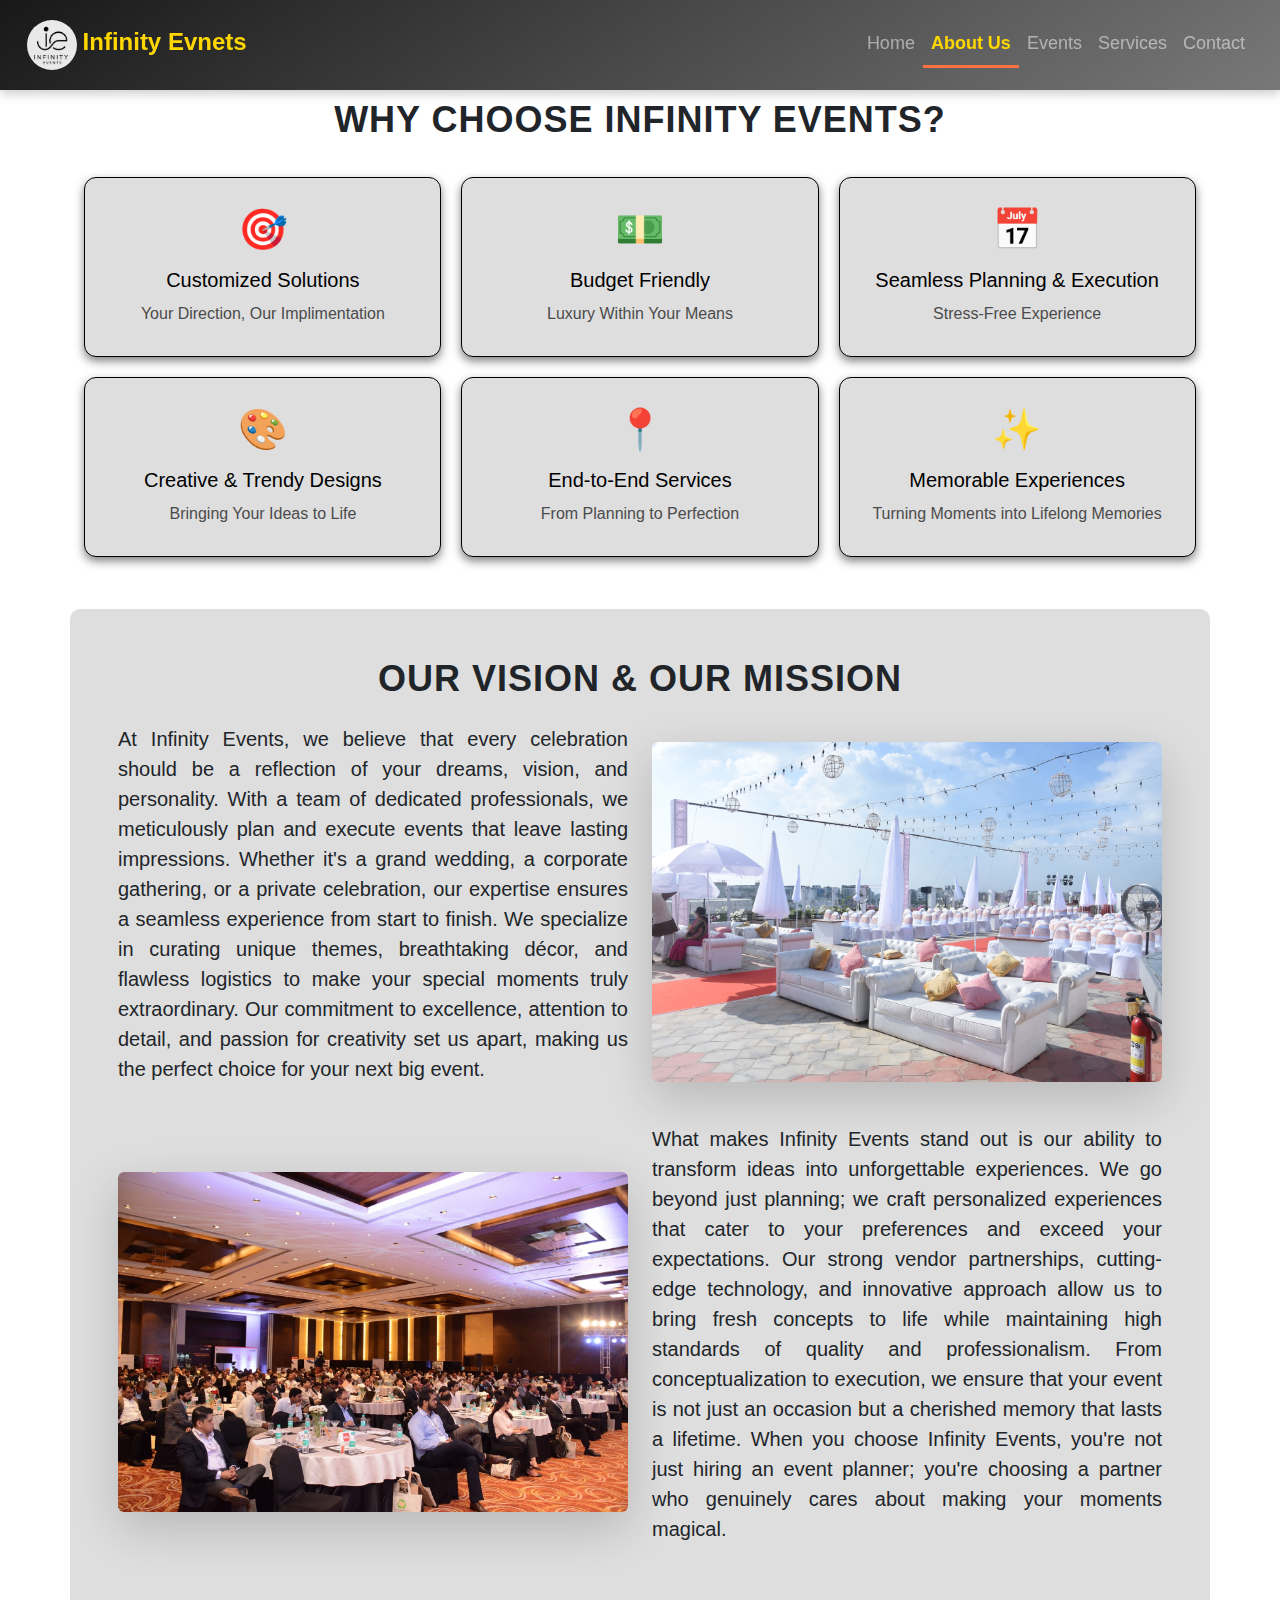
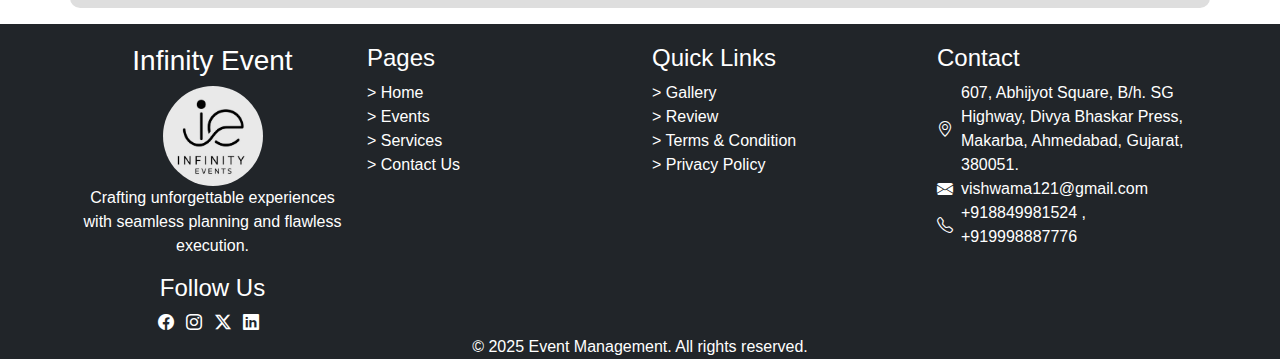
==== about.html @ 6bc52f14 "update" ====
<html>

<head>
    <meta charset="UTF-8">
    <meta name="viewport" content="width=device-width, initial-scale=1.0">
    <title>Event Management</title>
    <link href="https://cdn.jsdelivr.net/npm/bootstrap@4.6.2/dist/css/bootstrap.min.css" rel="stylesheet">
    <link rel="stylesheet" href="https://cdn.jsdelivr.net/npm/bootstrap@5.3.0/dist/css/bootstrap.min.css">
    <link href="https://cdn.jsdelivr.net/npm/bootstrap-icons/font/bootstrap-icons.css" rel="stylesheet">
    <link rel="stylesheet" href="css/about.css">
    <link rel="stylesheet" href="css/navbar-footer.css">

    <script defer src="js/script.js"></script>
</head>

<body>
    <div id="home1"></div>
    <!-- Navbar -->
    <nav class="navbar navbar-expand-lg navbar-dark fixed-top">
        <div class="container-fluid">
            <a class="navbar-brand" href="#">
                <img src="images/logo.png" alt="Logo" width="50" class="rounded-pill"> <span>Infinity Evnets</span>
            </a>
            <button class="navbar-toggler" type="button" data-bs-toggle="collapse" data-bs-target="#navbarNav">
                <span class="navbar-toggler-icon"></span>
            </button>
            <div class="collapse navbar-collapse" id="navbarNav">
                <ul class="navbar-nav ms-auto">
                    <li class="nav-item"><a class="nav-link " href="index.html">Home</a></li>
                    <li class="nav-item"><a class="nav-link active" href="about.html">About Us</a></li>
                    <li class="nav-item"><a class="nav-link" href="events.html">Events</a></li>
                    <li class="nav-item"><a class="nav-link" href="services.html">Services</a></li>
                    <li class="nav-item"><a class="nav-link" href="contact.html">Contact</a></li>
                </ul>
            </div>
        </div>
    </nav>

    <!-- Two Sections with Text & Image -->
    <div class="container pt-5 pb-3 text-white choose-section ">
        <h2 class="mb-4 text-dark choose-title">Why Choose Infinity Events?</h2>
        <div class="row align-items-center mb-4 choose-container">
            <div class="choose-card">
                <h1 >🎯</h1>
                <h5 >Customized Solutions</h5>
                <p >Your Direction, Our Implimentation</p>
            </div>
            <div class="choose-card">
                <h1 >💵</h1>
                <h5 >Budget Friendly</h5>
                <p >Luxury Within Your Means</p>
            </div>
            <div class="choose-card">
                <h1>📅</h1>
                <h5 >Seamless Planning & Execution</h5>
                <p >Stress-Free Experience</p>
            </div>
            <div class="choose-card">
                <h1>🎨</h1>
                <h5>Creative & Trendy Designs</h5>
                <p>Bringing Your Ideas to Life</p>
            </div>
          
            <div class="choose-card">
                <h1>📍</h1>
                <h5 >End-to-End Services</h5>
                <p >From Planning to Perfection</p>
            </div>
            
            <div class="choose-card">
                <h1>✨ </h1>
                <h5 >Memorable Experiences</h5>
                <p >Turning Moments into Lifelong Memories</p>
            </div>
        </div>
    </div>

    <div class="container p-5 text-white mb-3 about-section">
        <!-- Heading -->
        <h2 class="mb-4 text-dark text-center about-title">Our Vision & Our Mission</h2>

        <!-- First Row: Text on Left, Image on Right -->
        <div class="row align-items-center mb-4 ">
            <div class="col-md-6 mb-4 mb-md-0">
                <p class="font-size text-justify text-dark">
                    At Infinity Events, we believe that every celebration should be a reflection of your dreams,
                    vision,
                    and personality. With a team of dedicated professionals, we meticulously plan and execute events
                    that leave lasting impressions. Whether it's a grand wedding, a corporate gathering, or a
                    private
                    celebration, our expertise ensures a seamless experience from start to finish. We specialize in
                    curating unique themes, breathtaking décor, and flawless logistics to make your special moments
                    truly extraordinary. Our commitment to excellence, attention to detail, and passion for
                    creativity
                    set us apart, making us the perfect choice for your next big event.
                </p>
            </div>
            <div class="col-md-6 text-center">
                <img src="images/about1.jpg" alt="Infinity Events Planning" class="img-fluid rounded shadow-lg">
            </div>
        </div>

        <!-- Second Row: Image on Left, Text on Right -->
        <div class="row align-items-center">
            <div class="col-md-6 text-center">
                <img src="images/about2.jpg" alt="Event Decoration" class="img-fluid rounded shadow-lg">
            </div>
            <div class="col-md-6">
                <p class="font-size text-justify text-dark">
                    What makes Infinity Events stand out is our ability to transform ideas into unforgettable
                    experiences. We go beyond just planning; we craft personalized experiences that cater to your
                    preferences and exceed your expectations. Our strong vendor partnerships, cutting-edge
                    technology,
                    and innovative approach allow us to bring fresh concepts to life while maintaining high
                    standards of
                    quality and professionalism. From conceptualization to execution, we ensure that your event is
                    not
                    just an occasion but a cherished memory that lasts a lifetime. When you choose Infinity Events,
                    you're not just hiring an event planner; you're choosing a partner who genuinely cares about
                    making
                    your moments magical.
                </p>
            </div>
        </div>
    </div>

    <!-- create home button which will redirect top of page: this is aplicablt for all pages-->
    <div>
        <a href="#home1" id="back-to-top">
            <i class="bi bi-arrow-up-short text-white"></i>
        </a>
    </div>
    <script>
        // Get the back-to-top button by class name (returns a collection, so we access the first element)
        const backToTopButton = document.getElementById('back-to-top');

        // Directly use the onscroll event handler
        window.onscroll = function () {
            if (window.scrollY > 100) { // Show the button after scrolling down 100px
                backToTopButton.style.display = 'flex';
                backToTopButton.style.backgroundColor = "#333";
            } else { // Hide the button if at the top of the page
                backToTopButton.style.display = 'none';
                backToTopButton.style.backgroundColor = "white";
            }
        };
    </script>

    <footer class="bg-dark text-white pb-0">
        <div class="container">
            <div class="row">
                <!-- Company Info -->
                <div class="col-md-3">
                    <h3>Infinity Event</h3>
                    <img src="images/logo.png" alt="not found" class="logo">
                    <p>Crafting unforgettable experiences with seamless planning and flawless execution.</p>
                    <h4>Follow Us</h4>
                    <a href="https://www.facebook.com/" class="text-white me-2"><i class="bi bi-facebook"></i></a>
                    <a href="https://www.instagram.com/" class="text-white me-2"><i class="bi bi-instagram"></i></a>
                    <a href="https://x.com/" class="text-white me-2"><i class="bi bi-twitter-x"></i></a>
                    <a href="https://in.linkedin.com/" class="text-white me-2"><i class="bi bi-linkedin"></i></a>
                </div>
                <!-- Quick Links -->
                <div class="col-md-3 text-left">
                    <h4>Pages</h4>
                    <ul class="list-unstyled ">
                        <li>> <a href="index.html" class="text-white text-decoration-none">Home</a></li>
                        <li>> <a href="events.html" class="text-white text-decoration-none">Events</a></li>
                        <li>> <a href="services.html" class="text-white text-decoration-none">Services</a></li>
                        <li>> <a href="contact.html" class="text-white text-decoration-none">Contact Us</a></li>
                    </ul>
                </div>
                <!-- Quick Links -->
                <div class="col-md-3 text-left">
                    <h4>Quick Links</h4>
                    <ul class="list-unstyled ">
                        <li>> <a href="index.html?#gallery" class="text-white text-decoration-none">Gallery</a></li>
                        <li>> <a href="index.html?#review" class="text-white text-decoration-none">Review</a></li>
                        <li>> <a href="index.html" class="text-white text-decoration-none">Terms & Condition</a>
                        </li>
                        <li>> <a href="index.html" class="text-white text-decoration-none">Privacy Policy</a></li>
                    </ul>
                </div>
                <!-- Social Media Links -->
                <div class="col-md-3">
                    <div class=" text-left">
                        <ul class="list-unstyled">
                            <h4 class="text-color">Contact</h4>
                            <li class=" text-color">
                                <div class="row d-flex align-items-center">
                                    <div class="col-md-1">
                                        <i class="bi bi-geo-alt"></i>
                                    </div>
                                    <div class="col-md">
                                        607, Abhijyot Square, B/h. SG Highway, Divya Bhaskar Press, Makarba,
                                        Ahmedabad,
                                        Gujarat, 380051.
                                    </div>
                                </div>
                            </li>
                            <li>
                                <div class="row d-flex align-items-center">
                                    <div class="col-md-1">
                                        <i class="bi bi-envelope-fill "></i>
                                    </div>
                                    <div class="col-md">
                                        <a href="mailto:vishwama121@gmail.com" class="text-decoration-none text-white">
                                            <span>vishwama121@gmail.com</span>
                                        </a>
                                    </div>
                                </div>
                            </li>
                            <li class=" text-color">
                                <div class="row d-flex align-items-center">
                                    <div class="col-md-1">
                                        <i class="bi bi-telephone"></i>
                                    </div>
                                    <div class="col-md">
                                        <a href="tel:+918849981524"
                                            class="text-decoration-none text-white">+918849981524</a> ,
                                        <a href="tel:+919998887776"
                                            class="text-decoration-none text-white">+919998887776</a>
                                    </div>
                                </div>
                            </li>
                        </ul>
                    </div>
                </div>
            </div>
        </div>
        <div class=" text-center copy-right">
            <p class="mb-0">&copy; 2025 Event Management. All rights reserved.</p>
        </div>
    </footer>

    <script src="https://cdn.jsdelivr.net/npm/bootstrap@5.3.0-alpha1/dist/js/bootstrap.bundle.min.js"></script>
</body>

</html>
---- css/about.css ----
/* About Section */
.font-size{
    font-size:20px;
}
/* Small screens (phones) */
@media (max-width: 576px) {
    .font-size {
        font-size: 15px; /* Adjust font size */
    }
    img {
        max-width: 100%; /* Ensure images take full width on small devices */
    }
}
.choose-section {
    font-family: Verdana, Geneva, Tahoma, sans-serif;
    border-radius: 10px;
    margin-top: 50px !important;
    text-align: center;
}

.choose-title , .about-title{
    font-size: 36px;
    font-weight: bold;
    text-transform: uppercase;
    letter-spacing: 1px;
    animation: fadeInDown 1s ease-in-out;
}

.choose-container {
    display: flex;
    flex-wrap: wrap;
    justify-content: center;
    padding: 12px;
    gap: 20px;

}

.choose-card{
    color: black;
    min-width: 32%;
    max-width: 32%;
    height: 180px;
    border: 1px solid ;
    background-color: rgb(222, 222, 222);
    box-shadow: 0 4px 10px rgba(0, 0, 0, 0.5);
    padding: 12px;
    border-radius: 12px;
    transition: transform 0.3s ease, box-shadow 0.3s ease;
    animation: slideUp 0.8s ease-in-out;
}

.choose-card h1 {
    margin: 15px 0 10px;
    font-size: 30   px;
}
.choose-card h5 {
    margin: 15px 0 10px;
    font-size: 20px;
}

.choose-card p {
    font-size: 16px;
    color: #4b4b4b;
}

/* Hover Effects */
.choose-card:hover {
    transform: translateY(-10px);
    box-shadow: 0 10px 20px rgba(0, 0, 0, 0.3);
}

/* Responsive Layout */
/* For medium screens: 2 cards per row */
@media (max-width: 992px) {
    .choose-card {
        min-width: 48%;
        max-width: 48%;
    }
}

/* For small screens: 1 card per row */
@media (max-width: 768px) {
    .choose-card {
        min-width: 100%;
        max-width: 100%;
    }
}

.about-section {
    background-color: rgb(222, 222, 222);
    font-family: Verdana, Geneva, Tahoma, sans-serif;
    border-radius: 10px;
}
---- css/navbar-footer.css ----
/* Global Styles */
body {
    font-family: 'Arial', sans-serif;
    margin: 0;
    padding: 0;
}

/* Navbar Styling */
.navbar {
    background: linear-gradient(145deg ,#181818,#474747bb );
    /* background: linear-gradient(80deg ,#0d002d,#282828e7 ); */
    padding: 15px;
    transition: all 0.3s ease-in-out;
    box-shadow: 0 4px 10px rgba(0, 0, 0, 0.2);
}

.navbar-brand span {
    font-size: 24px;
    font-weight: bold;
    color: #FFD700;
}

.navbar-nav .nav-link {
    font-size: 18px;
}

/* Hover Effect for Links */
.navbar-nav .nav-link:hover {
    color: #FFD700; /* Orange color when hovering */
    background-color: #333; /* Dark background on hover */
    border-radius: 5px; /* Rounded corners */
}

/* Active Link Style */
.nav-link.active {
    color: #FFD700 !important; /* Active link color */
    font-weight: bold;
    border-bottom: 3px solid #FF7043; /* Underline effect for active link */
}


/* Navbar Shrinks on Scroll */
.navbar.scrolled {
    background: #1e3c72 !important; /* Darker blue */
    padding: 10px 15px;
    box-shadow: 0 6px 12px rgba(0, 0, 0, 0.3);
    transition: all 0.3s ease-in-out;
}

footer {
    background-color: #333;
    color: white;
    padding: 20px 0;
    text-align: center;
}

.logo{
    width: 100px;
    height: 100px;
    border-radius: 50%;
}    

#back-to-top{
    display: none;
    background-color: white;
    width: 40px;
    height: 40px;
    border-radius: 100%;
    align-items: center;
    justify-content: center;
    position: fixed;
    right: 3%;
    bottom: 3%;
    position: fixed;
    font-size: 28px;
}
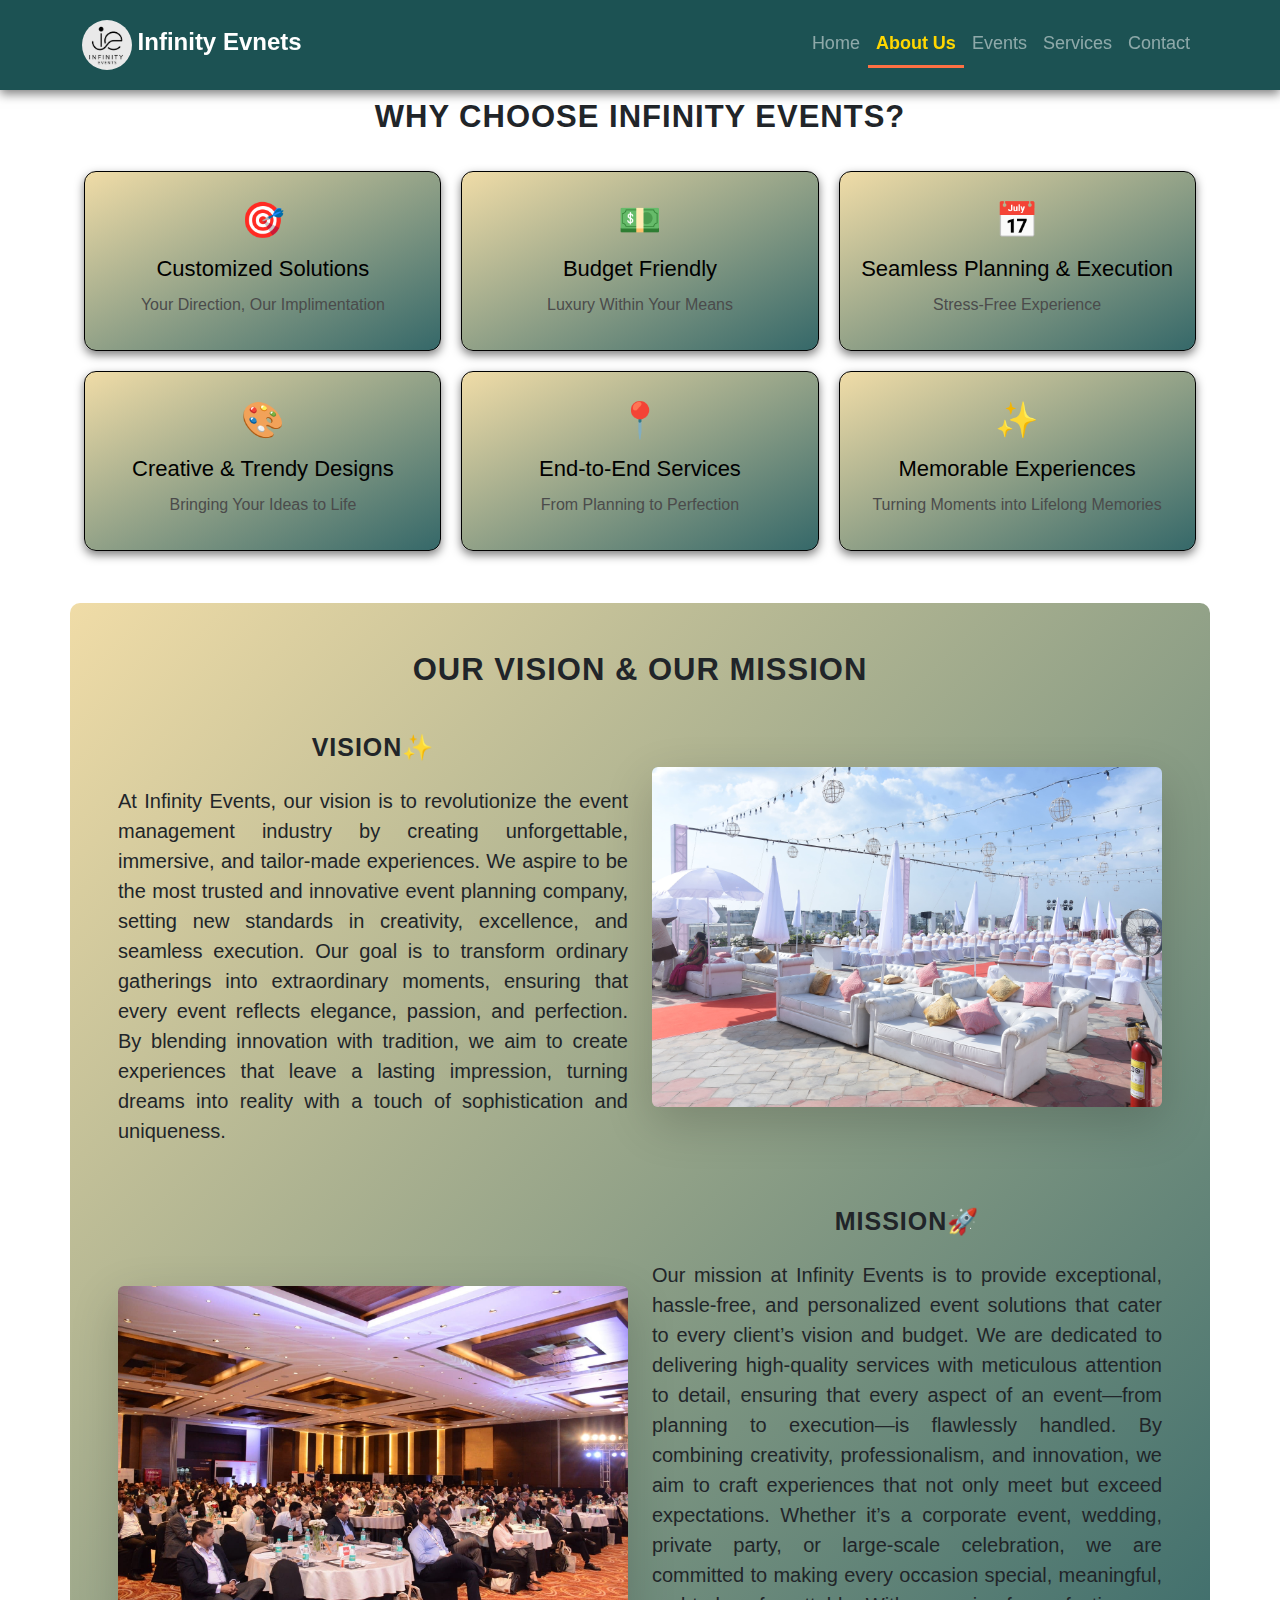
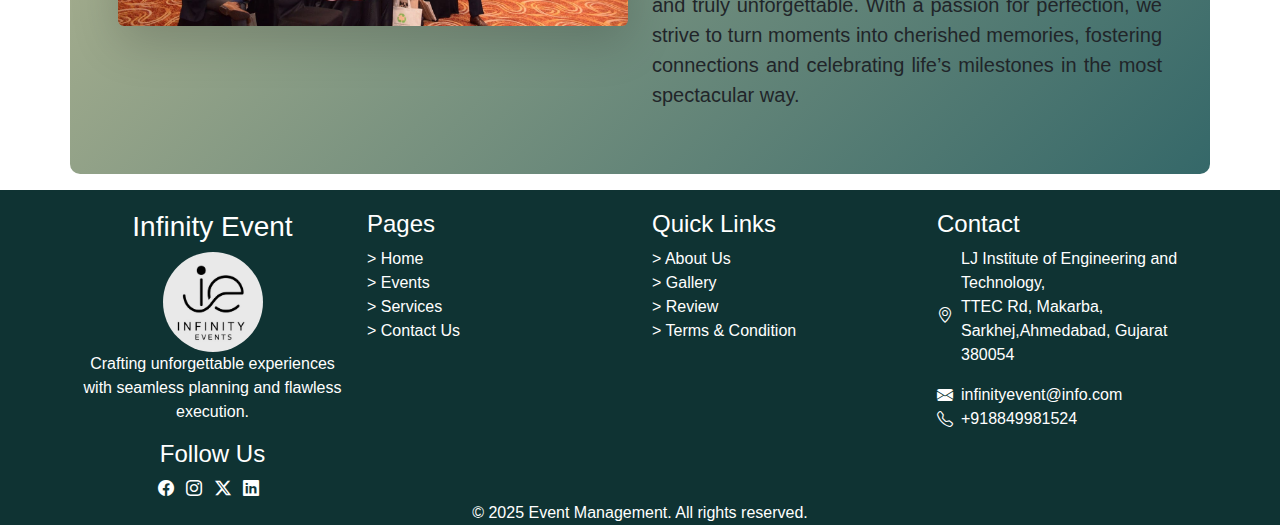
==== commit d6020a5e: "commit" ====
--- a/about.html
+++ b/about.html
@@ -17,8 +17,8 @@
     <div id="home1"></div>
     <!-- Navbar -->
     <nav class="navbar navbar-expand-lg navbar-dark fixed-top">
-        <div class="container-fluid">
-            <a class="navbar-brand" href="#">
+        <div class="container">
+            <a class="navbar-brand" href="index.html">
                 <img src="images/logo.png" alt="Logo" width="50" class="rounded-pill"> <span>Infinity Evnets</span>
             </a>
             <button class="navbar-toggler" type="button" data-bs-toggle="collapse" data-bs-target="#navbarNav">
@@ -36,89 +36,82 @@
         </div>
     </nav>
 
-    <!-- Two Sections with Text & Image -->
+    <!-- why choose section -->
     <div class="container pt-5 pb-3 text-white choose-section ">
-        <h2 class="mb-4 text-dark choose-title">Why Choose Infinity Events?</h2>
+        <h3 class="mb-4 text-dark choose-title">Why Choose Infinity Events?</h3>
         <div class="row align-items-center mb-4 choose-container">
             <div class="choose-card">
-                <h1 >🎯</h1>
-                <h5 >Customized Solutions</h5>
-                <p >Your Direction, Our Implimentation</p>
-            </div>
-            <div class="choose-card">
-                <h1 >💵</h1>
-                <h5 >Budget Friendly</h5>
-                <p >Luxury Within Your Means</p>
+                <h1>🎯</h1>
+                <h4>Customized Solutions</h4>
+                <p>Your Direction, Our Implimentation</p>
+            </div>
+            <div class="choose-card">
+                <h1>💵</h1>
+                <h4>Budget Friendly</h4>
+                <p>Luxury Within Your Means</p>
             </div>
             <div class="choose-card">
                 <h1>📅</h1>
-                <h5 >Seamless Planning & Execution</h5>
-                <p >Stress-Free Experience</p>
+                <h4>Seamless Planning & Execution</h4>
+                <p>Stress-Free Experience</p>
             </div>
             <div class="choose-card">
                 <h1>🎨</h1>
-                <h5>Creative & Trendy Designs</h5>
+                <h4>Creative & Trendy Designs</h4>
                 <p>Bringing Your Ideas to Life</p>
             </div>
-          
+
             <div class="choose-card">
                 <h1>📍</h1>
-                <h5 >End-to-End Services</h5>
-                <p >From Planning to Perfection</p>
-            </div>
-            
-            <div class="choose-card">
-                <h1>✨ </h1>
-                <h5 >Memorable Experiences</h5>
-                <p >Turning Moments into Lifelong Memories</p>
+                <h4>End-to-End Services</h4>
+                <p>From Planning to Perfection</p>
+            </div>
+
+            <div class="choose-card">
+                <h1>✨</h1>
+                <h4>Memorable Experiences</h4>
+                <p>Turning Moments into Lifelong Memories</p>
             </div>
         </div>
     </div>
 
+    <!-- vision & mission -->
     <div class="container p-5 text-white mb-3 about-section">
-        <!-- Heading -->
         <h2 class="mb-4 text-dark text-center about-title">Our Vision & Our Mission</h2>
-
-        <!-- First Row: Text on Left, Image on Right -->
         <div class="row align-items-center mb-4 ">
             <div class="col-md-6 mb-4 mb-md-0">
-                <p class="font-size text-justify text-dark">
-                    At Infinity Events, we believe that every celebration should be a reflection of your dreams,
-                    vision,
-                    and personality. With a team of dedicated professionals, we meticulously plan and execute events
-                    that leave lasting impressions. Whether it's a grand wedding, a corporate gathering, or a
-                    private
-                    celebration, our expertise ensures a seamless experience from start to finish. We specialize in
-                    curating unique themes, breathtaking décor, and flawless logistics to make your special moments
-                    truly extraordinary. Our commitment to excellence, attention to detail, and passion for
-                    creativity
-                    set us apart, making us the perfect choice for your next big event.
+                <h4 class="mb-4 text-dark text-center about-subtitle ">Vision✨</h4>
+                <p class="font-size text-justify text-dark slide-in-right">
+                    At Infinity Events, our vision is to revolutionize the event management industry by creating
+                    unforgettable, immersive, and tailor-made experiences. We aspire to be the most trusted and
+                    innovative event planning company, setting new standards in creativity, excellence, and seamless
+                    execution. Our goal is to transform ordinary gatherings into extraordinary moments, ensuring that
+                    every event reflects elegance, passion, and perfection. By blending innovation with tradition, we
+                    aim to create experiences that leave a lasting impression, turning dreams into reality with a touch
+                    of sophistication and uniqueness.
                 </p>
             </div>
-            <div class="col-md-6 text-center">
+            <div class="col-md-6 text-center slide-in-left">
                 <img src="images/about1.jpg" alt="Infinity Events Planning" class="img-fluid rounded shadow-lg">
             </div>
         </div>
 
-        <!-- Second Row: Image on Left, Text on Right -->
         <div class="row align-items-center">
-            <div class="col-md-6 text-center">
+            <div class="col-md-6 text-center slide-in-right">
                 <img src="images/about2.jpg" alt="Event Decoration" class="img-fluid rounded shadow-lg">
             </div>
             <div class="col-md-6">
-                <p class="font-size text-justify text-dark">
-                    What makes Infinity Events stand out is our ability to transform ideas into unforgettable
-                    experiences. We go beyond just planning; we craft personalized experiences that cater to your
-                    preferences and exceed your expectations. Our strong vendor partnerships, cutting-edge
-                    technology,
-                    and innovative approach allow us to bring fresh concepts to life while maintaining high
-                    standards of
-                    quality and professionalism. From conceptualization to execution, we ensure that your event is
-                    not
-                    just an occasion but a cherished memory that lasts a lifetime. When you choose Infinity Events,
-                    you're not just hiring an event planner; you're choosing a partner who genuinely cares about
-                    making
-                    your moments magical.
+                <h4 class="mb-4 text-dark text-center about-subtitle">Mission🚀</h4>
+                <p class="font-size text-justify text-dark slide-in-left">
+                    Our mission at Infinity Events is to provide exceptional, hassle-free, and personalized event
+                    solutions that cater to every client’s vision and budget. We are dedicated to delivering
+                    high-quality services with meticulous attention to detail, ensuring that every aspect of an
+                    event—from planning to execution—is flawlessly handled. By combining creativity, professionalism,
+                    and innovation, we aim to craft experiences that not only meet but exceed expectations. Whether it’s
+                    a corporate event, wedding, private party, or large-scale celebration, we are committed to making
+                    every occasion special, meaningful, and truly unforgettable. With a passion for perfection, we
+                    strive to turn moments into cherished memories, fostering connections and celebrating life’s
+                    milestones in the most spectacular way.
                 </p>
             </div>
         </div>
@@ -131,22 +124,20 @@
         </a>
     </div>
     <script>
-        // Get the back-to-top button by class name (returns a collection, so we access the first element)
         const backToTopButton = document.getElementById('back-to-top');
 
-        // Directly use the onscroll event handler
         window.onscroll = function () {
-            if (window.scrollY > 100) { // Show the button after scrolling down 100px
+            if (window.scrollY > 100) { 
                 backToTopButton.style.display = 'flex';
-                backToTopButton.style.backgroundColor = "#333";
-            } else { // Hide the button if at the top of the page
+                backToTopButton.style.backgroundColor = "#174e4f";
+            } else {
                 backToTopButton.style.display = 'none';
                 backToTopButton.style.backgroundColor = "white";
             }
         };
     </script>
 
-    <footer class="bg-dark text-white pb-0">
+    <footer class="text-white pb-0">
         <div class="container">
             <div class="row">
                 <!-- Company Info -->
@@ -174,11 +165,10 @@
                 <div class="col-md-3 text-left">
                     <h4>Quick Links</h4>
                     <ul class="list-unstyled ">
+                        <li>> <a href="about.html" class="text-white text-decoration-none">About Us</a></li>
                         <li>> <a href="index.html?#gallery" class="text-white text-decoration-none">Gallery</a></li>
                         <li>> <a href="index.html?#review" class="text-white text-decoration-none">Review</a></li>
-                        <li>> <a href="index.html" class="text-white text-decoration-none">Terms & Condition</a>
-                        </li>
-                        <li>> <a href="index.html" class="text-white text-decoration-none">Privacy Policy</a></li>
+                        <li>> <a href="index.html" class="text-white text-decoration-none">Terms & Condition</a></li>
                     </ul>
                 </div>
                 <!-- Social Media Links -->
@@ -192,9 +182,7 @@
                                         <i class="bi bi-geo-alt"></i>
                                     </div>
                                     <div class="col-md">
-                                        607, Abhijyot Square, B/h. SG Highway, Divya Bhaskar Press, Makarba,
-                                        Ahmedabad,
-                                        Gujarat, 380051.
+                                        <p>LJ Institute of Engineering and Technology, <br>TTEC Rd, Makarba, Sarkhej,Ahmedabad, Gujarat 380054 </p>
                                     </div>
                                 </div>
                             </li>
@@ -204,9 +192,9 @@
                                         <i class="bi bi-envelope-fill "></i>
                                     </div>
                                     <div class="col-md">
-                                        <a href="mailto:vishwama121@gmail.com" class="text-decoration-none text-white">
-                                            <span>vishwama121@gmail.com</span>
-                                        </a>
+                                        <a href="mailto:infinityevent@info.com"class="text-decoration-none text-white">
+                                            <span>infinityevent@info.com</span>
+                                            </a>
                                     </div>
                                 </div>
                             </li>
@@ -217,9 +205,7 @@
                                     </div>
                                     <div class="col-md">
                                         <a href="tel:+918849981524"
-                                            class="text-decoration-none text-white">+918849981524</a> ,
-                                        <a href="tel:+919998887776"
-                                            class="text-decoration-none text-white">+919998887776</a>
+                                            class="text-decoration-none text-white">+918849981524</a>
                                     </div>
                                 </div>
                             </li>
@@ -235,5 +221,4 @@
 
     <script src="https://cdn.jsdelivr.net/npm/bootstrap@5.3.0-alpha1/dist/js/bootstrap.bundle.min.js"></script>
 </body>
-
 </html>--- a/css/about.css
+++ b/css/about.css
@@ -1,25 +1,27 @@
 /* About Section */
-.font-size{
-    font-size:20px;
+.font-size {
+    font-size: 20px;
 }
+
 /* Small screens (phones) */
 @media (max-width: 576px) {
     .font-size {
-        font-size: 15px; /* Adjust font size */
+        font-size: 15px;
     }
     img {
-        max-width: 100%; /* Ensure images take full width on small devices */
+        max-width: 100%;
     }
 }
+
 .choose-section {
-    font-family: Verdana, Geneva, Tahoma, sans-serif;
     border-radius: 10px;
     margin-top: 50px !important;
     text-align: center;
 }
 
-.choose-title , .about-title{
-    font-size: 36px;
+.choose-title,
+.about-title {
+    font-size: 31px;
     font-weight: bold;
     text-transform: uppercase;
     letter-spacing: 1px;
@@ -35,13 +37,14 @@
 
 }
 
-.choose-card{
+.choose-card {
     color: black;
     min-width: 32%;
     max-width: 32%;
     height: 180px;
-    border: 1px solid ;
-    background-color: rgb(222, 222, 222);
+    border: 1px solid;
+    background-color: #68584d;
+    background: linear-gradient(to top left ,#356869, #f0dca7);
     box-shadow: 0 4px 10px rgba(0, 0, 0, 0.5);
     padding: 12px;
     border-radius: 12px;
@@ -51,11 +54,12 @@
 
 .choose-card h1 {
     margin: 15px 0 10px;
-    font-size: 30   px;
+    font-size: 35px;
 }
-.choose-card h5 {
+
+.choose-card h4 {    
     margin: 15px 0 10px;
-    font-size: 20px;
+    font-size: 22px;
 }
 
 .choose-card p {
@@ -86,8 +90,71 @@
     }
 }
 
+@keyframes slideUp {
+    from {
+        opacity: 0;
+        transform: translateY(40px);
+    }
+
+    to {
+        opacity: 1;
+        transform: translateY(0);
+    }
+}
+
 .about-section {
-    background-color: rgb(222, 222, 222);
-    font-family: Verdana, Geneva, Tahoma, sans-serif;
+    background: linear-gradient(to top left ,#356869, #f0dca7);
     border-radius: 10px;
-}+}
+
+.about-subtitle {
+    font-size: 25px;
+    animation: fadeInUp 1s ease-in-out;
+    font-weight: bold;
+    text-transform: uppercase;
+    letter-spacing: 1px;
+    margin: 20px;
+}
+/* Keyframes for fadeInUp Animation */
+@keyframes fadeInUp {
+    from {
+        opacity: 0;
+        transform: translateY(30px);
+    }
+    to {
+        opacity: 1;
+        transform: translateY(0);
+    }
+}
+/* Animation classes */
+.slide-in-left {
+    animation: slideInLeft 1s ease-in-out forwards;
+}
+
+.slide-in-right {
+    animation: slideInRight 1s ease-in-out forwards;
+}
+
+/* New Animations */
+@keyframes slideInLeft {
+    from {
+        opacity: 0;
+        transform: translateX(-100px);
+    }
+    to {
+        opacity: 1;
+        transform: translateX(0);
+    }
+}
+
+@keyframes slideInRight {
+    from {
+        opacity: 0;
+        transform: translateX(100px);
+    }
+    to {
+        opacity: 1;
+        transform: translateX(0);
+    }
+}
+
--- a/css/navbar-footer.css
+++ b/css/navbar-footer.css
@@ -1,23 +1,21 @@
 /* Global Styles */
 body {
-    font-family: 'Arial', sans-serif;
+    font-family: Verdana, Geneva, Tahoma, sans-serif !important;
     margin: 0;
     padding: 0;
 }
 
 /* Navbar Styling */
 .navbar {
-    background: linear-gradient(145deg ,#181818,#474747bb );
-    /* background: linear-gradient(80deg ,#0d002d,#282828e7 ); */
+    background: #174e4ff9;
     padding: 15px;
     transition: all 0.3s ease-in-out;
-    box-shadow: 0 4px 10px rgba(0, 0, 0, 0.2);
+    box-shadow: 0 4px 10px rgba(0, 0, 0, 0.5);
 }
 
 .navbar-brand span {
     font-size: 24px;
     font-weight: bold;
-    color: #FFD700;
 }
 
 .navbar-nav .nav-link {
@@ -26,29 +24,23 @@
 
 /* Hover Effect for Links */
 .navbar-nav .nav-link:hover {
-    color: #FFD700; /* Orange color when hovering */
-    background-color: #333; /* Dark background on hover */
-    border-radius: 5px; /* Rounded corners */
+    background-color: #333; 
+    border-radius: 5px; 
 }
 
 /* Active Link Style */
 .nav-link.active {
-    color: #FFD700 !important; /* Active link color */
-    font-weight: bold;
-    border-bottom: 3px solid #FF7043; /* Underline effect for active link */
+    color: #FFD700 !important; 
+    font-weight:800;
+    border-bottom: 3px solid #FF7043; 
 }
 
 
 /* Navbar Shrinks on Scroll */
-.navbar.scrolled {
-    background: #1e3c72 !important; /* Darker blue */
-    padding: 10px 15px;
-    box-shadow: 0 6px 12px rgba(0, 0, 0, 0.3);
-    transition: all 0.3s ease-in-out;
-}
+
 
 footer {
-    background-color: #333;
+    background: #0f3333;
     color: white;
     padding: 20px 0;
     text-align: center;
